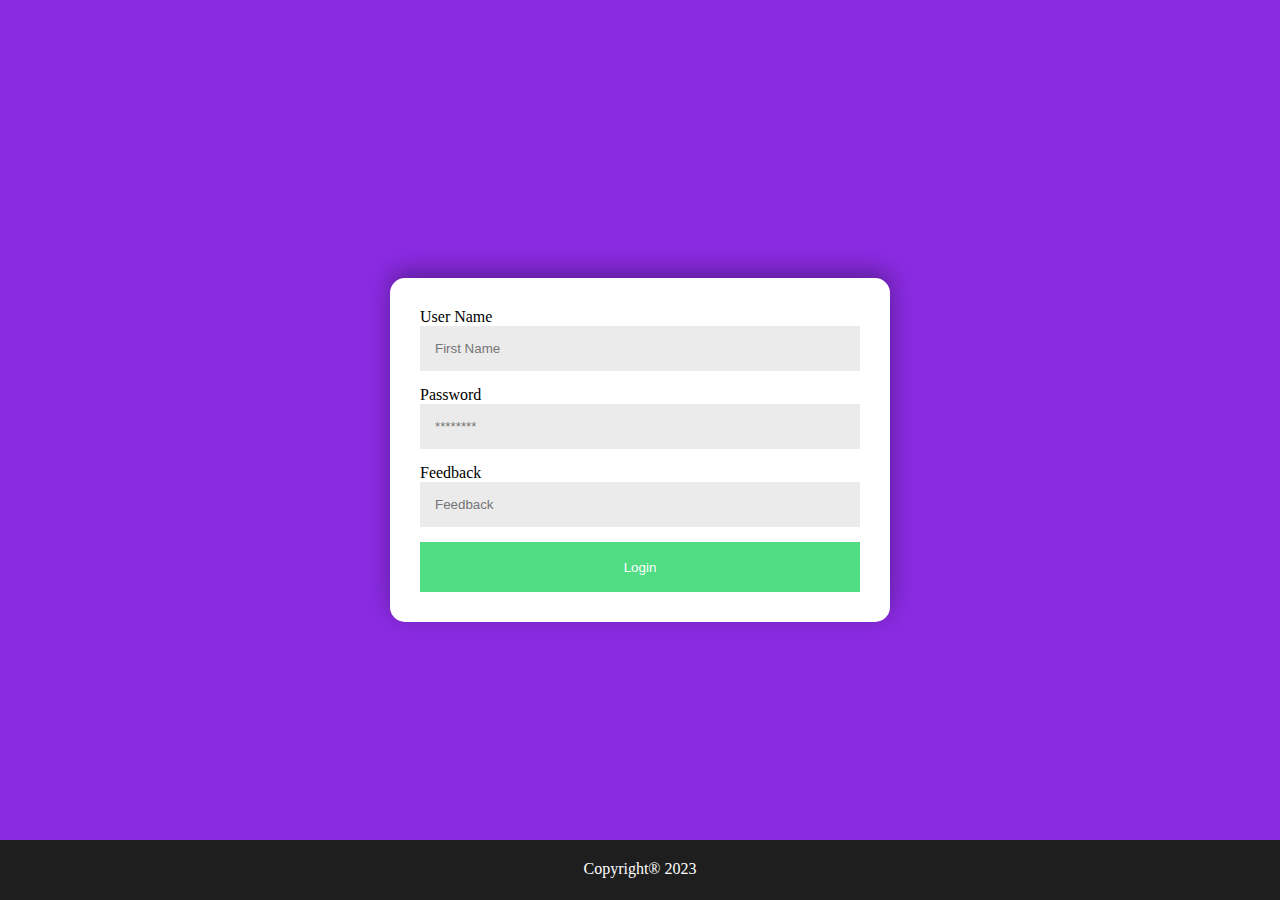
==== index.html @ 1a77f10c "organize form.html" ====
<!DOCTYPE html>
<html lang="en">
<head>
  <meta charset="UTF-8">
  <meta http-equiv="X-UA-Compatible" content="IE=edge">
  <meta name="viewport" content="width=device-width, initial-scale=1.0">
  <title>Quizz</title>

  <link rel="stylesheet" href="./style.css">
  
  <link rel="preconnect" href="https://fonts.googleapis.com">
  <link rel="preconnect" href="https://fonts.gstatic.com" crossorigin>
  <link href="https://fonts.googleapis.com/css2?family=Roboto:wght@400;500;700&display=swap" rel="stylesheet">

</head>
<body>

<div class="form">
  <form action="form.html">
    <label >User Name</label>
    <input type="text" placeholder="First Name">
    <label >Password</label>
    <input type="text" placeholder="********">
    <label >Feedback</label>
    <input type="text" placeholder="Feedback">
    <button>Login</button>
  </form>
</div>

</body>
<footer>  

  <label>Copyright® 2023</label>

</footer>
</html>
---- style.css ----
* {
  margin: 0;
  padding: 0;
  box-sizing: border-box;
}

.quiz {
  height: 100vh;
  display: flex;
  align-items: center;
  justify-content: center;
  font-family: "Roboto", sans-serif;
  background-color: #f2f2f2;
}

.quiz__container {
  width: min(700px, 95%);
  margin: 0 auto;
  padding: 20px;
  display: flex;
  flex-direction: column;
  align-items: flex-start;
  background-color: #fff;
  border-radius: 15px;
  box-shadow: 3px 10px 42px -10px rgba(0,0,0,0.75);
  -webkit-box-shadow: 3px 10px 42px -10px rgba(0,0,0,0.75);
  -moz-box-shadow: 3px 10px 42px -10px rgba(0,0,0,0.75);
}

.quiz__title {
  width: 100%;
  margin-bottom: 15px;
  padding-bottom: 8px;
  border-bottom: 2px solid #D7D0F2;
  font-size: 30px;
  line-height: 140%;
  color: #fff;
  text-align: center;
  background-color: #010420;

}

.quiz__question {
  width: 100%;
  display: flex;
  flex-direction: column;
  gap: 12px;
}

.quiz__question__declaration {
  font-weight: 500;
  font-size: 16px;
  line-height: 140%;
  color: #131C70;
}

.quiz__wrapper {
  width: 100%;
  height: 50px;
  margin-bottom: 10px;  
  border: 1px solid #131C70;
  border-radius: 8px;
  position: relative;
}

.quiz__wrapper:last-child {
  margin-bottom: 0;
}

.quiz__question__response {
  width: 100%;
  height: 100%;
  padding: 0 12px;
  display: flex;
  align-items: center;
  position: relative;
  z-index: 2;
  font-size: 14px;
  line-height: 140%;
  color: #131C70;
}

.quiz__input {
  display: none;
  visibility: hidden;
}

.checked {
  position: absolute;
  top: 0;
  left: 0;
  z-index: 1;
  width: 0;
  height: 0;
}

.quiz__wrapper .quiz__input:checked ~ .quiz__question__response {
  color: #fff;
}

.quiz__wrapper .quiz__input:checked ~ .checked {
  width: 100%;
  height: 100%; 
  border: 1px solid #131C70;
  border-radius: 8px;
  background-color: #131C70;
}

.quiz__wrapper .quiz__input:disabled ~ .checked {
  cursor: no-drop;
  background-color: red;
}

.quiz__button-container {
  width: 100%;
  display: flex;
  align-items: center;
  justify-content: center;
}

.quiz__submit {
  height: 40px;
  width: 40%;
  border: 0;
  border-radius: 8px;
  display: flex;
  align-items: center;
  justify-content: center;
  font-size: 20px;
  line-height: 140%;  
  color: #fff;
  background-color: gray;
  cursor: pointer;
  transition: all 300ms ease-out;
}

.quiz__submit:hover {
  background-color: #1d2baa;
}

.quiz__submit:disabled {
  opacity: .5;
  cursor: no-drop;
}

.quiz__total {
  width: 400px;
  height: 400px;
  border-radius: 8px;
  display: flex;
  flex-direction: column;
  align-items: center;
  justify-content: center;
  gap: 10px;
  background-color: #fff;
}

.quiz__total-text {
  font-weight: 500;
  font-size: 16px;
  line-height: 140%;
  text-align: center;
  color: #131C70;
}

.quiz__total-return {
  height: 35px;
  max-width: 200px;
  width: 100%;
  border: 0;
  border-radius: 8px;
  display: flex;
  align-items: center;
  justify-content: center;
  font-size: 14px;
  line-height: 140%;  
  color: #fff;
  background-color: #131C70;
  cursor: pointer;
  transition: all 300ms ease-out;
}

footer {
  background-color: rgb(30, 30, 30);
  text-align: center;
  color: #fff;
  height: 60px;
  width: 100%;
  padding: 20px;
  position: fixed;
  bottom: 0px;
}

html, body{
  width: 100%;
  height: 100%;
  display:flex;
  justify-content: center;
  align-items: center;
  flex-direction: column;
  background-color:blueviolet;
}

.form{
  display:flex;
  justify-content: center;
  align-items: center;
  flex-direction: column;    
  padding: 30px;
  width: 100%;
  max-width: 500px;
  background-color: #fff;
  border-radius: 15px;
  box-shadow: 1px -7px 24px 0px rgba(0,0,0,0.33);
  -webkit-box-shadow: 1px -7px 24px 0px rgba(0,0,0,0.33);
  -moz-box-shadow: 1px -7px 24px 0px rgba(0,0,0,0.33);
}

.form input {
  width: 100%;
  margin-bottom: 15px;
  padding: 15px;
  border: hidden;
  background-color: #ebebeb;
}

.form button {
  width: 100%;
  padding: 15px;
  border: hidden;
  background-color: #4fdc83;
  color: #fff;
  height: 50px;
}
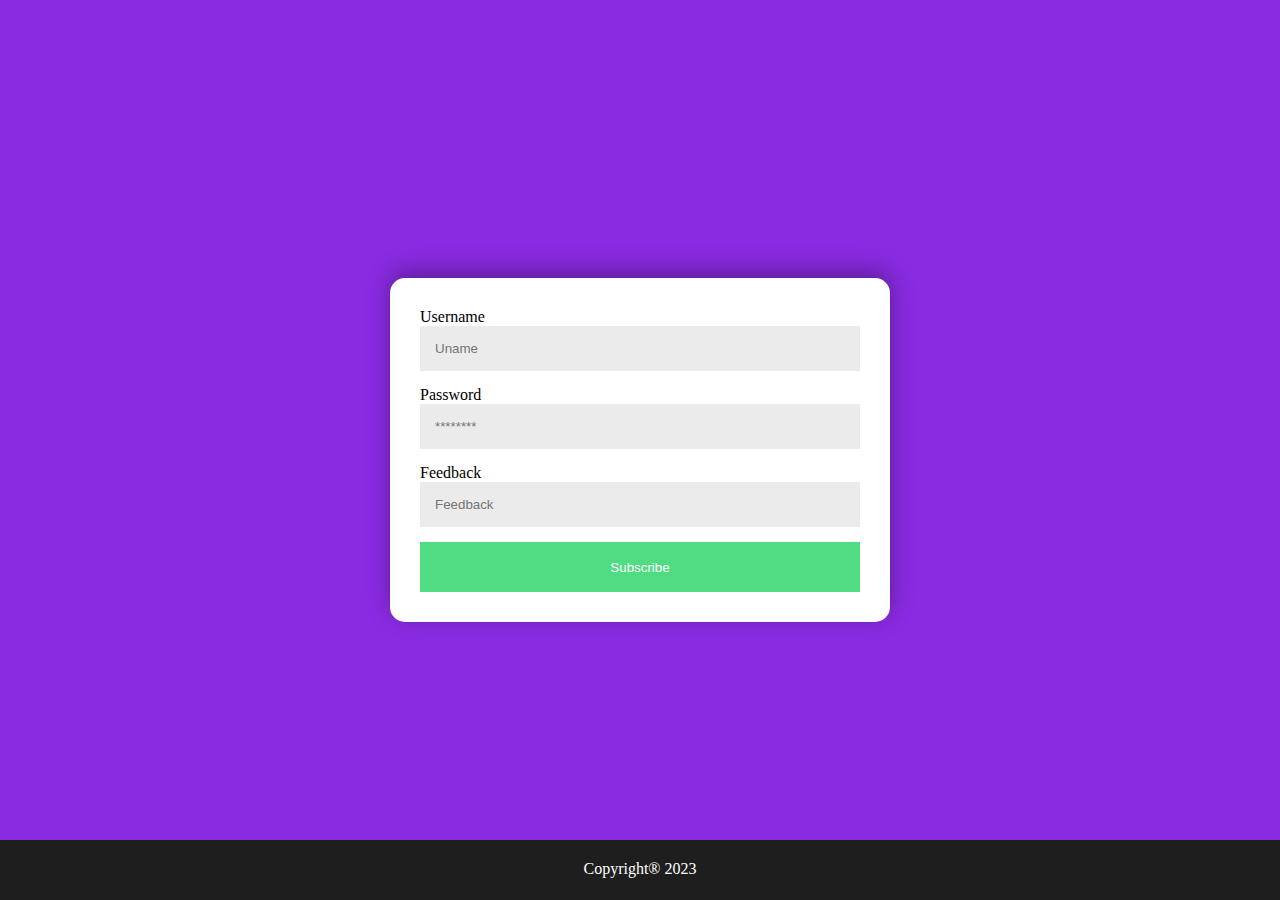
==== commit c66c593a: "Grammatical updates on form.html" ====
--- a/index.html
+++ b/index.html
@@ -17,13 +17,13 @@
 
 <div class="form">
   <form action="form.html">
-    <label >User Name</label>
-    <input type="text" placeholder="First Name">
+    <label >Username</label>
+    <input type="text" placeholder="Uname">
     <label >Password</label>
     <input type="text" placeholder="********">
     <label >Feedback</label>
     <input type="text" placeholder="Feedback">
-    <button>Login</button>
+    <button>Subscribe</button>
   </form>
 </div>
 
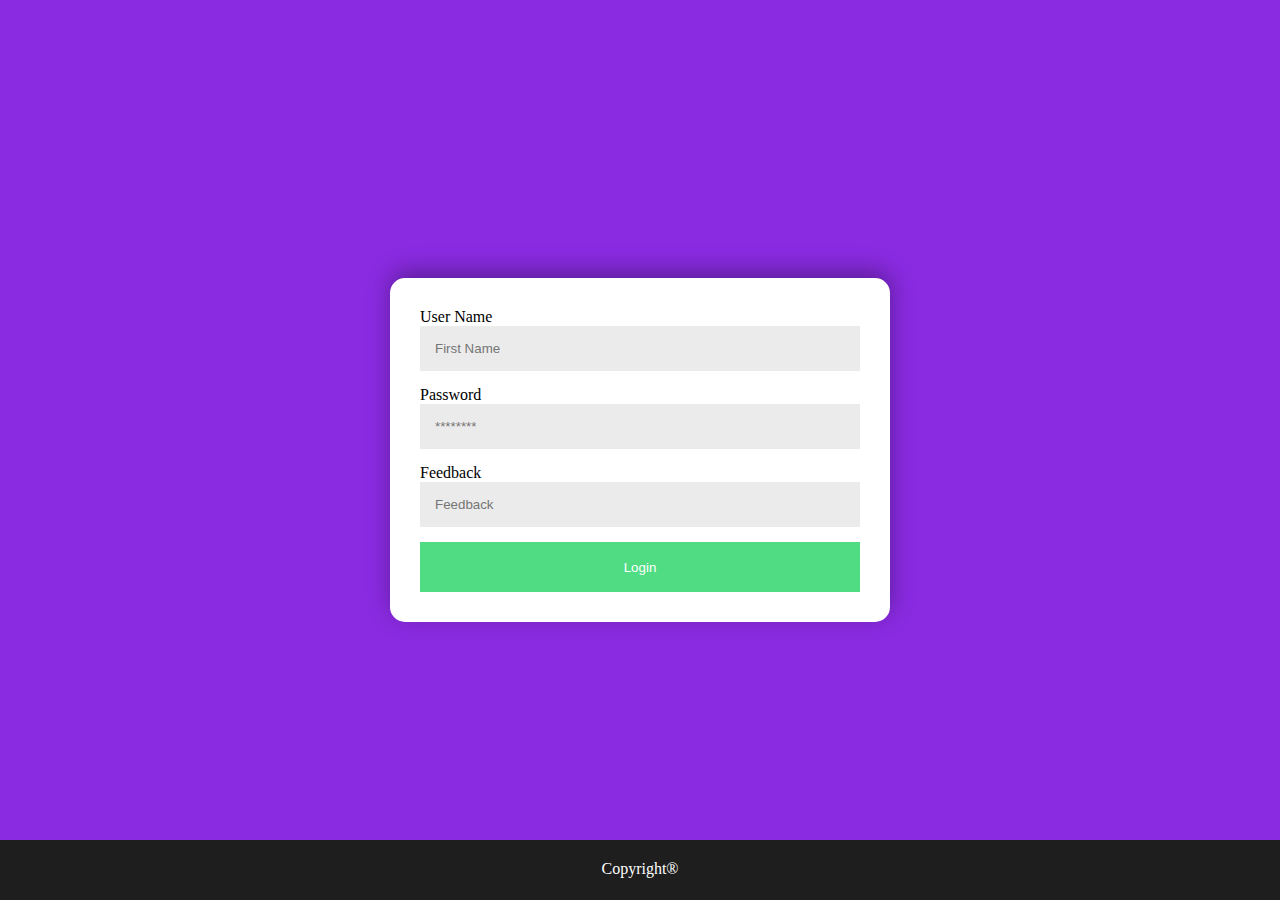
==== commit 04c31f20: "update form.html css" ====
--- a/index.html
+++ b/index.html
@@ -14,23 +14,67 @@
 
 </head>
 <body>
+<style>
+  html, body{
+    width: 100%;
+    height: 100%;
+    display:flex;
+    justify-content: center;
+    align-items: center;
+    flex-direction: column;
+    background-color:blueviolet;
+  }
+  .form{
+   display:flex;
+   justify-content: center;
+   align-items: center;
+   flex-direction: column;    
+    padding: 30px;
+    width: 100%;
+    max-width: 500px;
+    background-color: #fff;
+    border-radius: 15px;
+    box-shadow: 1px -7px 24px 0px rgba(0,0,0,0.33);
+    -webkit-box-shadow: 1px -7px 24px 0px rgba(0,0,0,0.33);
+    -moz-box-shadow: 1px -7px 24px 0px rgba(0,0,0,0.33);
+    
+  }
+  .form input {
+    width: 100%;
+    margin-bottom: 15px;
+    padding: 15px;
+    border: hidden;
+    background-color: #ebebeb;
+  }
+  .form button {
+    width: 100%;
+    padding: 15px;
+    border: hidden;
+    background-color: #4fdc83;
+    color: #fff;
+    height: 50px;
+    
+  }
 
+
+
+</style>
 <div class="form">
   <form action="form.html">
-    <label >Username</label>
-    <input type="text" placeholder="Uname">
+    <label >User Name</label>
+    <input type="text" placeholder="First Name">
     <label >Password</label>
     <input type="text" placeholder="********">
     <label >Feedback</label>
     <input type="text" placeholder="Feedback">
-    <button>Subscribe</button>
+    <button>Login</button>
   </form>
 </div>
 
 </body>
 <footer>  
 
-  <label>Copyright® 2023</label>
+  <label>Copyright®</label>
 
 </footer>
 </html>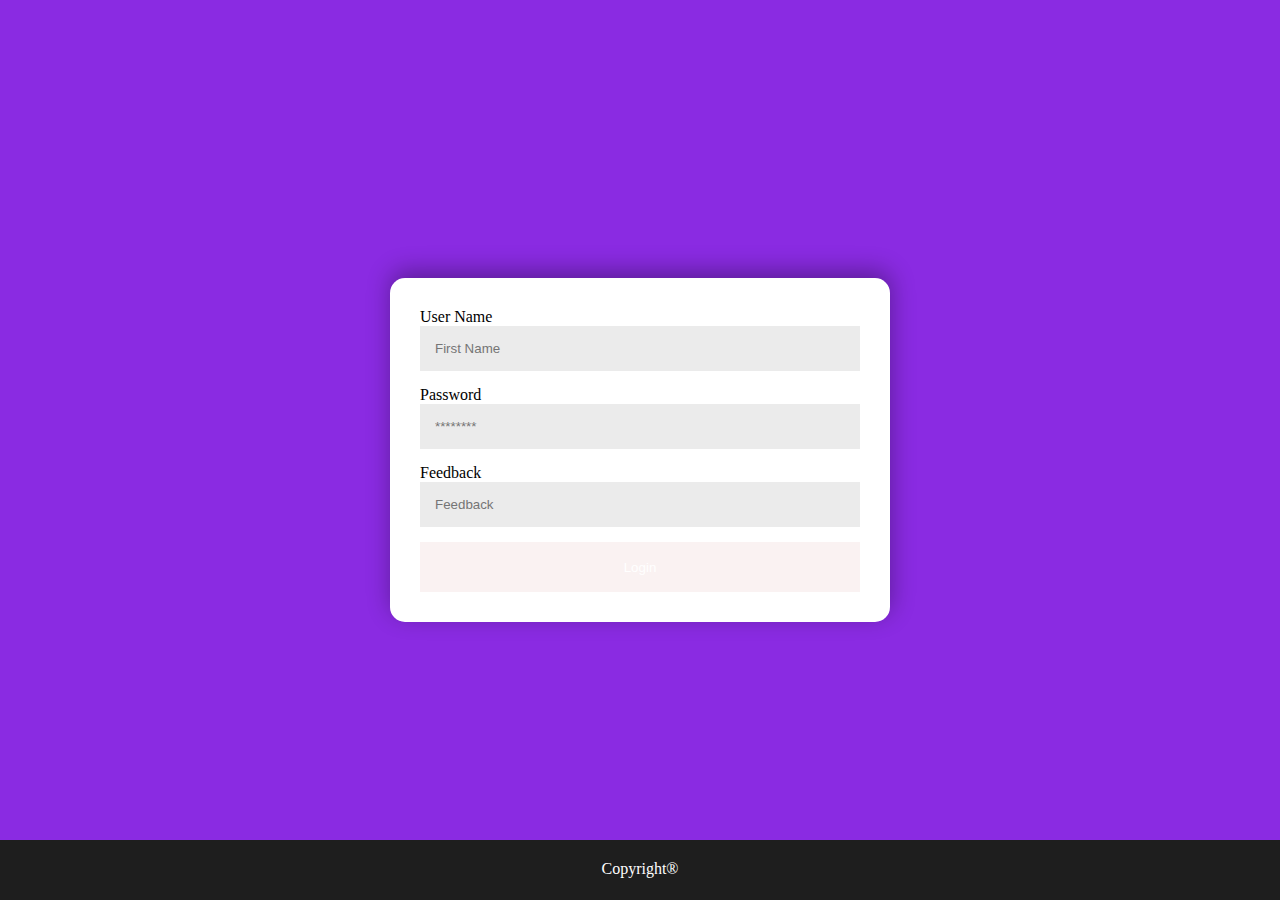
==== commit 52103885: "change color button form" ====
--- a/index.html
+++ b/index.html
@@ -50,7 +50,7 @@
     width: 100%;
     padding: 15px;
     border: hidden;
-    background-color: #4fdc83;
+    background-color: rgba(180, 66, 66, 0.068);
     color: #fff;
     height: 50px;
     
--- a/style.css
+++ b/style.css
@@ -180,6 +180,8 @@
   transition: all 300ms ease-out;
 }
 
+
+
 footer {
   background-color: rgb(30, 30, 30);
   text-align: center;
@@ -190,45 +192,3 @@
   position: fixed;
   bottom: 0px;
 }
-
-html, body{
-  width: 100%;
-  height: 100%;
-  display:flex;
-  justify-content: center;
-  align-items: center;
-  flex-direction: column;
-  background-color:blueviolet;
-}
-
-.form{
-  display:flex;
-  justify-content: center;
-  align-items: center;
-  flex-direction: column;    
-  padding: 30px;
-  width: 100%;
-  max-width: 500px;
-  background-color: #fff;
-  border-radius: 15px;
-  box-shadow: 1px -7px 24px 0px rgba(0,0,0,0.33);
-  -webkit-box-shadow: 1px -7px 24px 0px rgba(0,0,0,0.33);
-  -moz-box-shadow: 1px -7px 24px 0px rgba(0,0,0,0.33);
-}
-
-.form input {
-  width: 100%;
-  margin-bottom: 15px;
-  padding: 15px;
-  border: hidden;
-  background-color: #ebebeb;
-}
-
-.form button {
-  width: 100%;
-  padding: 15px;
-  border: hidden;
-  background-color: #4fdc83;
-  color: #fff;
-  height: 50px;
-}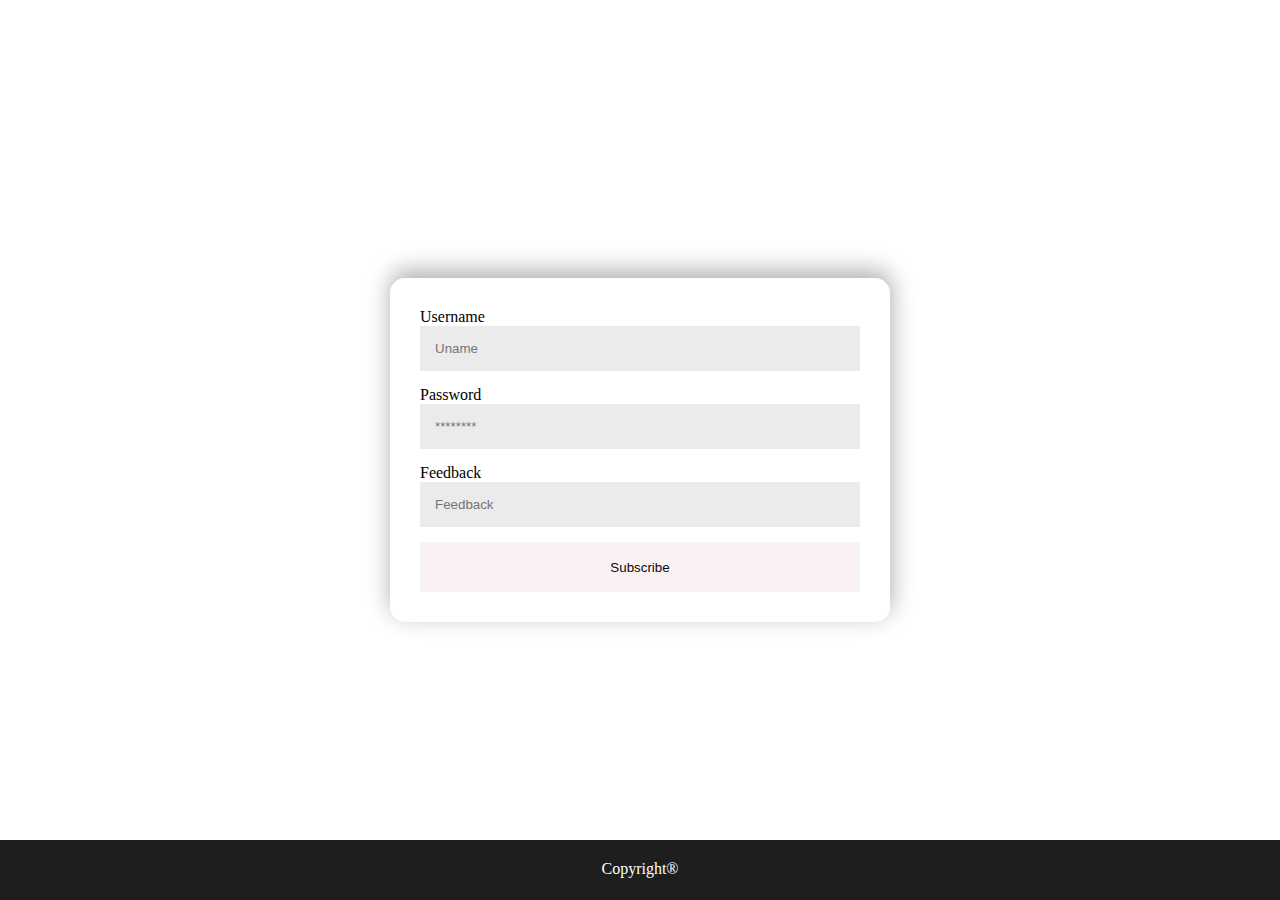
==== commit f05682b8: "change background-color form" ====
--- a/index.html
+++ b/index.html
@@ -22,7 +22,7 @@
     justify-content: center;
     align-items: center;
     flex-direction: column;
-    background-color:blueviolet;
+    background-color:#ffffff;
   }
   .form{
    display:flex;
@@ -51,7 +51,7 @@
     padding: 15px;
     border: hidden;
     background-color: rgba(180, 66, 66, 0.068);
-    color: #fff;
+    color: #0a0a0a;
     height: 50px;
     
   }
@@ -61,13 +61,13 @@
 </style>
 <div class="form">
   <form action="form.html">
-    <label >User Name</label>
-    <input type="text" placeholder="First Name">
+    <label >Username</label>
+    <input type="text" placeholder="Uname">
     <label >Password</label>
     <input type="text" placeholder="********">
     <label >Feedback</label>
     <input type="text" placeholder="Feedback">
-    <button>Login</button>
+    <button>Subscribe</button>
   </form>
 </div>
 
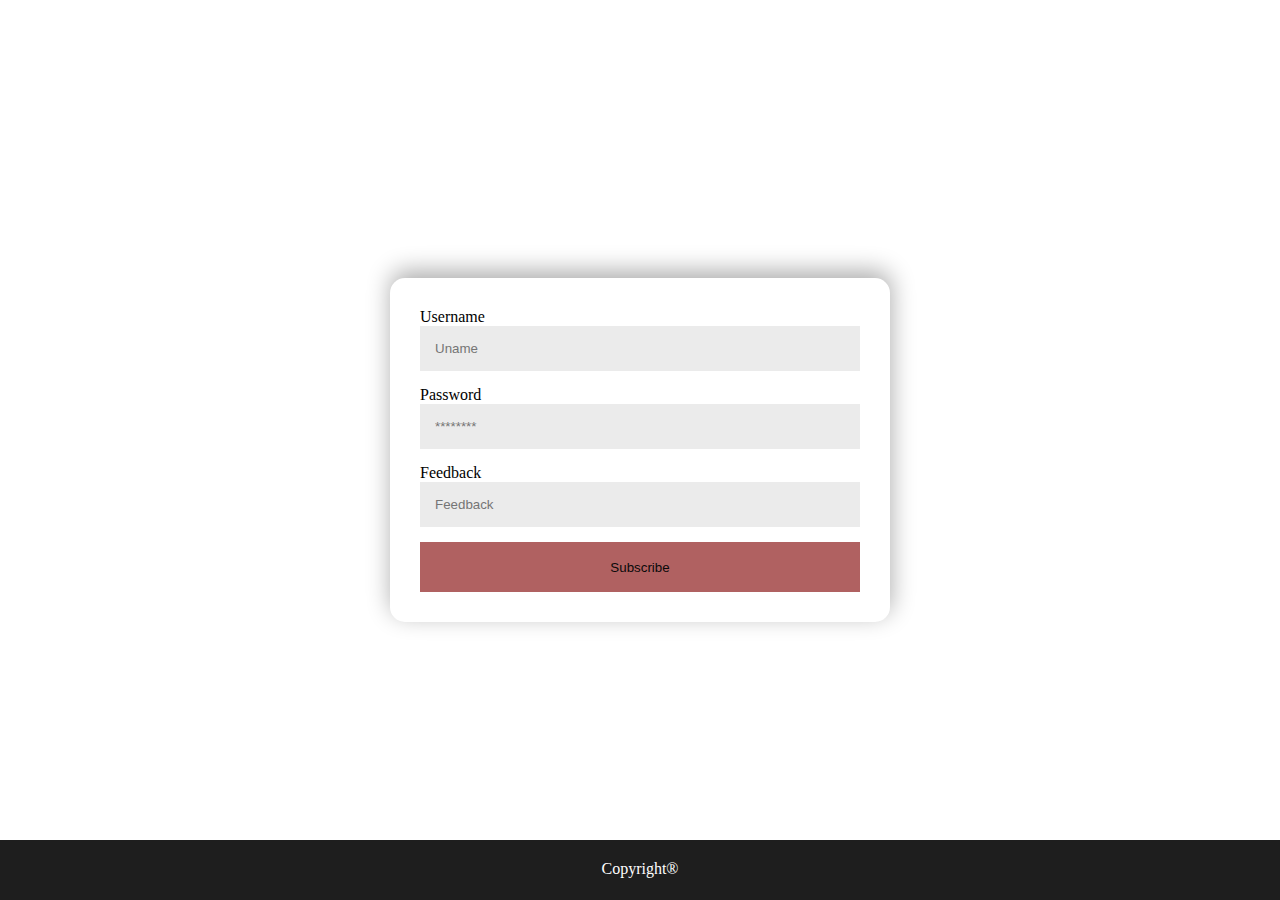
==== commit a040ff17: "organize form" ====
--- a/index.html
+++ b/index.html
@@ -15,48 +15,49 @@
 </head>
 <body>
 <style>
+
   html, body{
-    width: 100%;
-    height: 100%;
-    display:flex;
-    justify-content: center;
-    align-items: center;
-    flex-direction: column;
-    background-color:#ffffff;
+  width: 100%;
+  height: 100%;
+  display:flex;
+  justify-content: center;
+  align-items: center;
+  flex-direction: column;
+  background-color:#ffffff;
   }
-  .form{
-   display:flex;
-   justify-content: center;
-   align-items: center;
-   flex-direction: column;    
-    padding: 30px;
-    width: 100%;
-    max-width: 500px;
-    background-color: #fff;
-    border-radius: 15px;
-    box-shadow: 1px -7px 24px 0px rgba(0,0,0,0.33);
-    -webkit-box-shadow: 1px -7px 24px 0px rgba(0,0,0,0.33);
-    -moz-box-shadow: 1px -7px 24px 0px rgba(0,0,0,0.33);
-    
-  }
-  .form input {
-    width: 100%;
-    margin-bottom: 15px;
-    padding: 15px;
-    border: hidden;
-    background-color: #ebebeb;
-  }
-  .form button {
-    width: 100%;
-    padding: 15px;
-    border: hidden;
-    background-color: rgba(180, 66, 66, 0.068);
-    color: #0a0a0a;
-    height: 50px;
-    
-  }
+  
+.form{
+  display:flex;
+  justify-content: center;
+  align-items: center;
+  flex-direction: column;    
+  padding: 30px;
+  width: 100%;
+  max-width: 500px;
+  background-color: #fff;
+  border-radius: 15px;
+  box-shadow: 1px -7px 24px 0px rgba(0,0,0,0.33);
+  -webkit-box-shadow: 1px -7px 24px 0px rgba(0,0,0,0.33);
+  -moz-box-shadow: 1px -7px 24px 0px rgba(0,0,0,0.33);
+  
+}
 
+.form input {
+  width: 100%;
+  margin-bottom: 15px;
+  padding: 15px;
+  border: hidden;
+  background-color: #ebebeb;
 
+}
+.form button {
+  width: 100%;
+  padding: 15px;
+  border: hidden;
+  background-color: rgba(130, 5, 5, 0.63);
+  color: #0a0a0a;
+  height: 50px;    
+}
 
 </style>
 <div class="form">
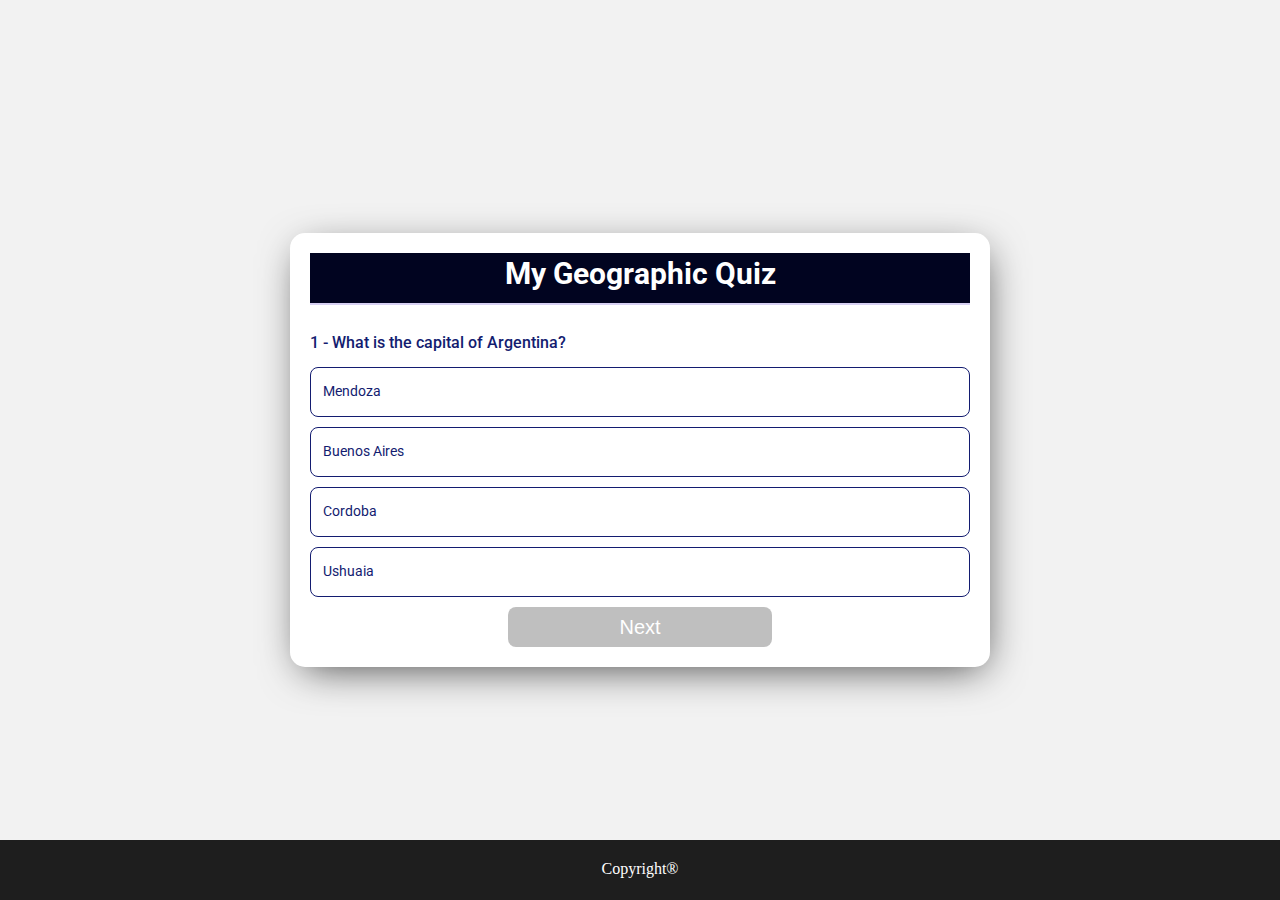
==== commit 2b445ebd: "change forms and index" ====
--- a/index.html
+++ b/index.html
@@ -14,68 +14,25 @@
 
 </head>
 <body>
-<style>
 
-  html, body{
-  width: 100%;
-  height: 100%;
-  display:flex;
-  justify-content: center;
-  align-items: center;
-  flex-direction: column;
-  background-color:#ffffff;
-  }
+  <main class="quiz">
+    <div class="quiz__container"></div>
+
+    <div class="quiz__total"></div>
+
+ 
+
+  </main>
+
+
   
-.form{
-  display:flex;
-  justify-content: center;
-  align-items: center;
-  flex-direction: column;    
-  padding: 30px;
-  width: 100%;
-  max-width: 500px;
-  background-color: #fff;
-  border-radius: 15px;
-  box-shadow: 1px -7px 24px 0px rgba(0,0,0,0.33);
-  -webkit-box-shadow: 1px -7px 24px 0px rgba(0,0,0,0.33);
-  -moz-box-shadow: 1px -7px 24px 0px rgba(0,0,0,0.33);
   
-}
-
-.form input {
-  width: 100%;
-  margin-bottom: 15px;
-  padding: 15px;
-  border: hidden;
-  background-color: #ebebeb;
-
-}
-.form button {
-  width: 100%;
-  padding: 15px;
-  border: hidden;
-  background-color: rgba(130, 5, 5, 0.63);
-  color: #0a0a0a;
-  height: 50px;    
-}
-
-</style>
-<div class="form">
-  <form action="form.html">
-    <label >Username</label>
-    <input type="text" placeholder="Uname">
-    <label >Password</label>
-    <input type="text" placeholder="********">
-    <label >Feedback</label>
-    <input type="text" placeholder="Feedback">
-    <button>Subscribe</button>
-  </form>
-</div>
-
+  
+  <script src="./index.js"></script>
 </body>
 <footer>  
 
-  <label>Copyright®</label>
-
+    <label>Copyright®</label>
+    
 </footer>
 </html>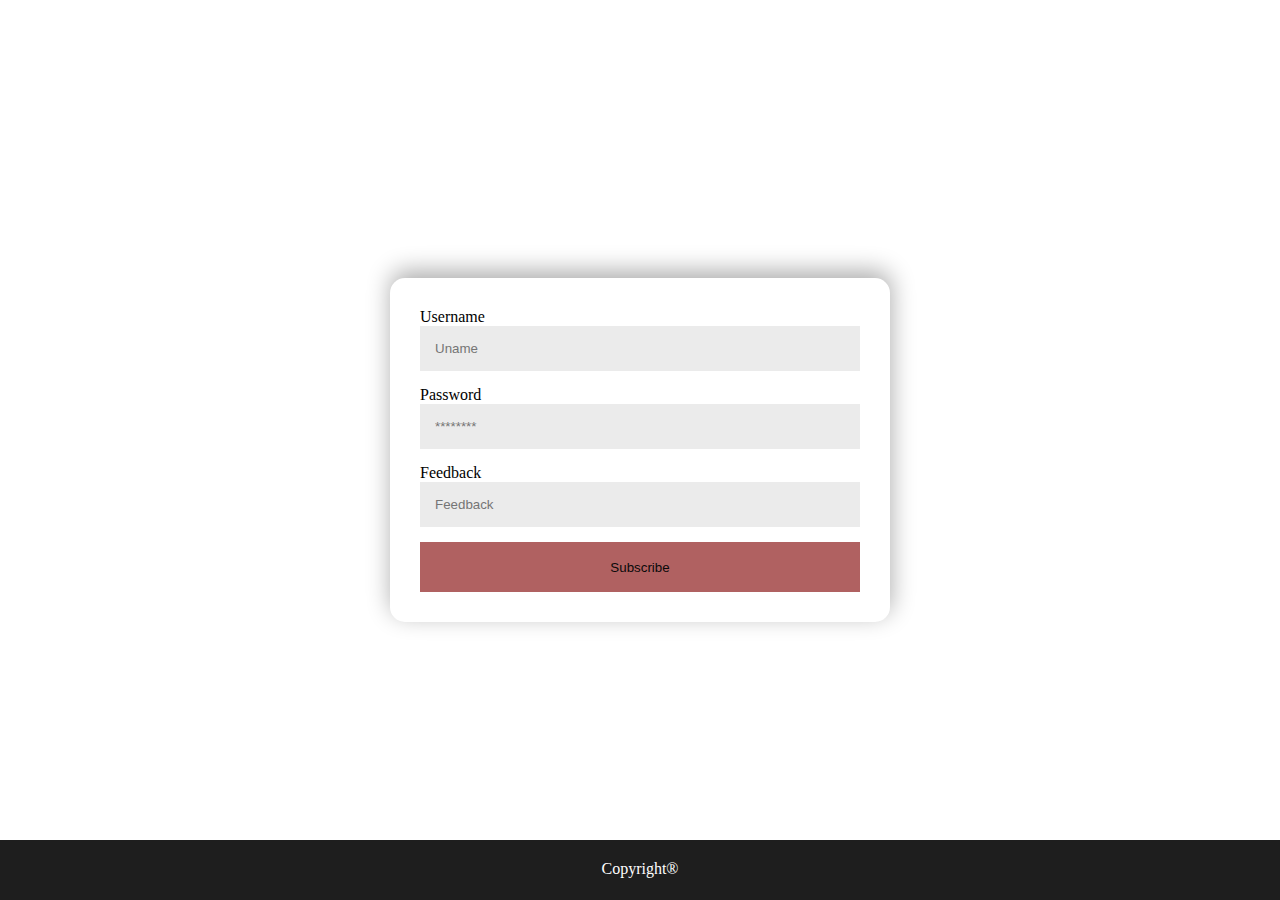
==== commit a8714e6d: "undo forms" ====
--- a/index.html
+++ b/index.html
@@ -14,25 +14,68 @@
 
 </head>
 <body>
+<style>
 
-  <main class="quiz">
-    <div class="quiz__container"></div>
+  html, body{
+  width: 100%;
+  height: 100%;
+  display:flex;
+  justify-content: center;
+  align-items: center;
+  flex-direction: column;
+  background-color:#ffffff;
+  }
+  
+.form{
+  display:flex;
+  justify-content: center;
+  align-items: center;
+  flex-direction: column;    
+  padding: 30px;
+  width: 100%;
+  max-width: 500px;
+  background-color: #fff;
+  border-radius: 15px;
+  box-shadow: 1px -7px 24px 0px rgba(0,0,0,0.33);
+  -webkit-box-shadow: 1px -7px 24px 0px rgba(0,0,0,0.33);
+  -moz-box-shadow: 1px -7px 24px 0px rgba(0,0,0,0.33);
+  
+}
 
-    <div class="quiz__total"></div>
+.form input {
+  width: 100%;
+  margin-bottom: 15px;
+  padding: 15px;
+  border: hidden;
+  background-color: #ebebeb;
 
- 
+}
+.form button {
+  width: 100%;
+  padding: 15px;
+  border: hidden;
+  background-color: rgba(130, 5, 5, 0.63);
+  color: #0a0a0a;
+  height: 50px;    
+}
 
-  </main>
+</style>
+<div class="form">
+  <form action="form.html">
+    <label >Username</label>
+    <input type="text" placeholder="Uname">
+    <label >Password</label>
+    <input type="text" placeholder="********">
+    <label >Feedback</label>
+    <input type="text" placeholder="Feedback">
+    <button>Subscribe</button>
+  </form>
+</div>
 
-
-  
-  
-  
-  <script src="./index.js"></script>
 </body>
 <footer>  
 
-    <label>Copyright®</label>
-    
+  <label>Copyright®</label>
+
 </footer>
 </html>